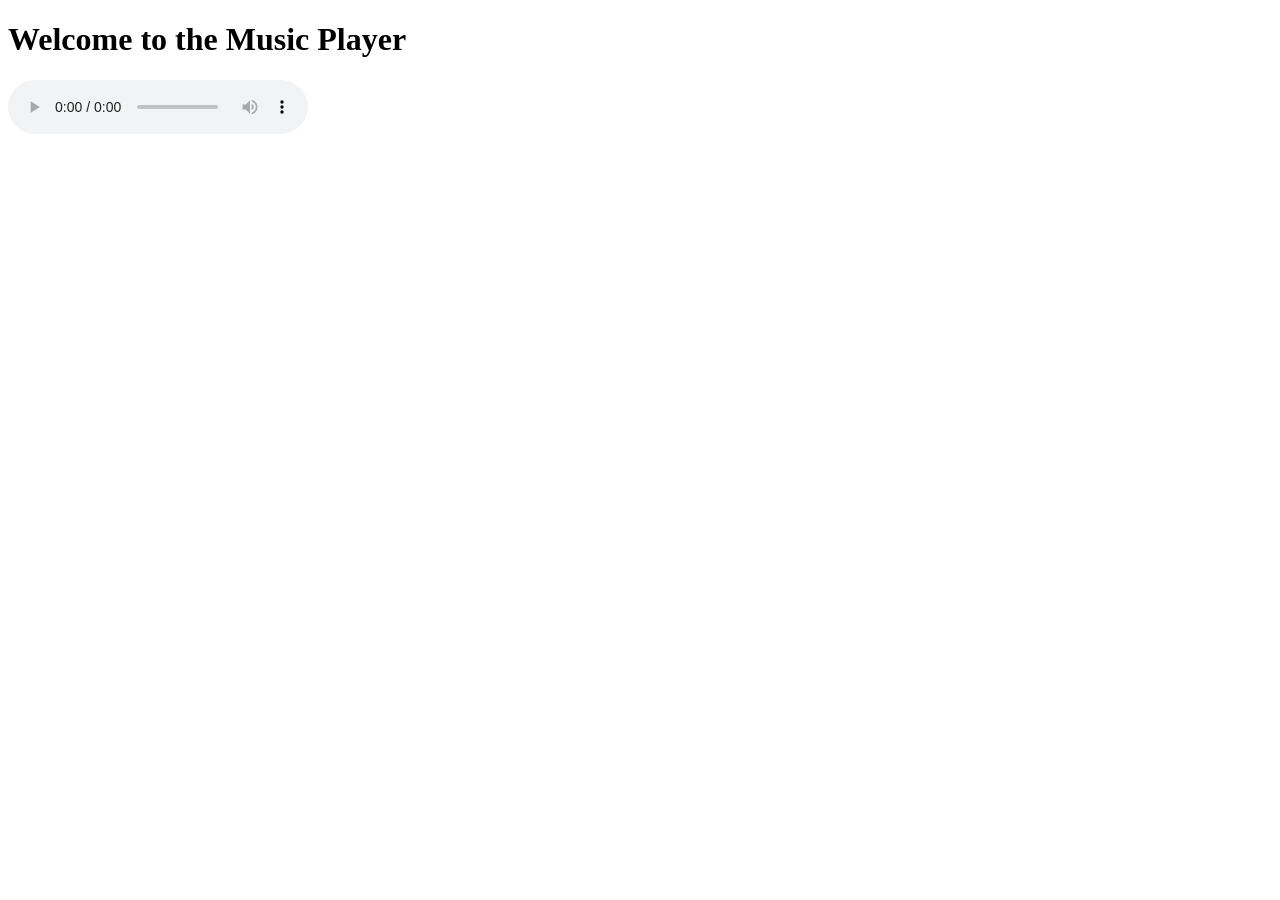
==== index.html @ 5fd175c5 "Create index.html for web browser music player" ====
<!DOCTYPE html>
<html lang="en">
<head>
    <meta charset="UTF-8">
    <meta name="viewport" content="width=device-width, initial-scale=1.0">
    <title>Music Player</title>
</head>
<body>
    <h1>Welcome to the Music Player</h1>
    <audio controls>
        <source src="music.mp3" type="audio/mpeg">
        Your browser does not support the audio element.
    </audio>
</body>
</html>
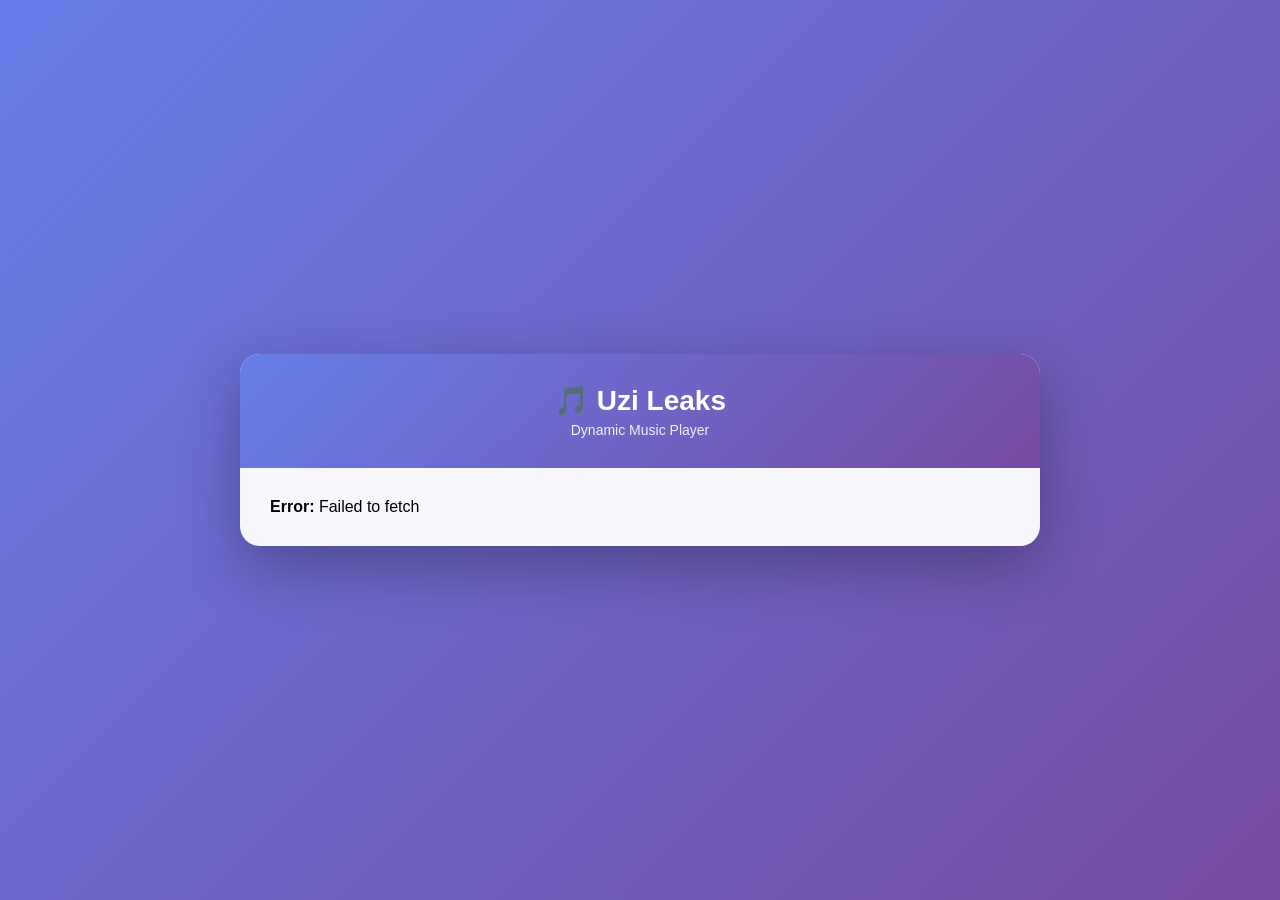
==== commit 53026148: "wow" ====
--- a/index.html
+++ b/index.html
@@ -3,13 +3,356 @@
 <head>
     <meta charset="UTF-8">
     <meta name="viewport" content="width=device-width, initial-scale=1.0">
-    <title>Music Player</title>
+    <title>Uzi Leaks Music Player</title>
+    <style>
+        * {
+            margin: 0;
+            padding: 0;
+            box-sizing: border-box;
+        }
+
+        body {
+            font-family: 'Segoe UI', Tahoma, Geneva, Verdana, sans-serif;
+            background: linear-gradient(135deg, #667eea 0%, #764ba2 100%);
+            min-height: 100vh;
+            display: flex;
+            justify-content: center;
+            align-items: center;
+            padding: 20px;
+        }
+
+        .container {
+            background: rgba(255, 255, 255, 0.95);
+            border-radius: 20px;
+            box-shadow: 0 20px 60px rgba(0, 0, 0, 0.3);
+            width: 100%;
+            max-width: 800px;
+            overflow: hidden;
+        }
+
+        .header {
+            background: linear-gradient(135deg, #667eea 0%, #764ba2 100%);
+            color: white;
+            padding: 30px;
+            text-align: center;
+        }
+
+        .header h1 {
+            font-size: 28px;
+            margin-bottom: 5px;
+        }
+
+        .header p {
+            font-size: 14px;
+            opacity: 0.9;
+        }
+
+        .player {
+            padding: 30px;
+        }
+
+        .audio-player {
+            margin-bottom: 30px;
+        }
+
+        audio {
+            width: 100%;
+            margin-bottom: 15px;
+            outline: none;
+        }
+
+        .now-playing {
+            background: #f5f5f5;
+            padding: 15px;
+            border-radius: 10px;
+            margin-bottom: 20px;
+            text-align: center;
+        }
+
+        .now-playing h3 {
+            font-size: 14px;
+            color: #666;
+            margin-bottom: 8px;
+        }
+
+        .now-playing p {
+            font-size: 18px;
+            color: #333;
+            font-weight: 600;
+            word-break: break-word;
+        }
+
+        .playlist {
+            max-height: 400px;
+            overflow-y: auto;
+            border: 1px solid #e0e0e0;
+            border-radius: 10px;
+        }
+
+        .playlist-item {
+            padding: 12px 15px;
+            border-bottom: 1px solid #f0f0f0;
+            cursor: pointer;
+            transition: all 0.3s ease;
+            display: flex;
+            align-items: center;
+            gap: 12px;
+        }
+
+        .playlist-item:hover {
+            background: #f9f9f9;
+        }
+
+        .playlist-item.active {
+            background: linear-gradient(135deg, #667eea 0%, #764ba2 100%);
+            color: white;
+        }
+
+        .playlist-item .track-number {
+            min-width: 30px;
+            font-weight: 600;
+            font-size: 12px;
+            opacity: 0.7;
+        }
+
+        .playlist-item .track-name {
+            flex: 1;
+            overflow: hidden;
+            text-overflow: ellipsis;
+            white-space: nowrap;
+        }
+
+        .loading {
+            text-align: center;
+            padding: 40px 20px;
+            color: #666;
+        }
+
+        .spinner {
+            border: 3px solid #f3f3f3;
+            border-top: 3px solid #667eea;
+            border-radius: 50%;
+            width: 30px;
+            height: 30px;
+            animation: spin 1s linear infinite;
+            margin: 0 auto 15px;
+        }
+
+        @keyframes spin {
+            0% { transform: rotate(0deg); }
+            100% { transform: rotate(360deg); }
+        }
+
+        .error {
+            background: #fee;
+            color: #c33;
+            padding: 15px;
+            border-radius: 10px;
+            border-left: 4px solid #c33;
+        }
+
+        .controls {
+            display: flex;
+            gap: 10px;
+            margin-bottom: 20px;
+            flex-wrap: wrap;
+        }
+
+        button {
+            padding: 10px 20px;
+            border: none;
+            border-radius: 8px;
+            background: linear-gradient(135deg, #667eea 0%, #764ba2 100%);
+            color: white;
+            cursor: pointer;
+            font-size: 14px;
+            transition: transform 0.2s, box-shadow 0.2s;
+        }
+
+        button:hover {
+            transform: translateY(-2px);
+            box-shadow: 0 5px 15px rgba(102, 126, 234, 0.4);
+        }
+
+        button:active {
+            transform: translateY(0);
+        }
+
+        .track-count {
+            font-size: 12px;
+            color: #999;
+            margin-top: 10px;
+            text-align: center;
+        }
+
+        @media (max-width: 600px) {
+            .header h1 {
+                font-size: 22px;
+            }
+
+            .player {
+                padding: 20px;
+            }
+
+            .playlist {
+                max-height: 300px;
+            }
+        }
+    </style>
 </head>
 <body>
-    <h1>Welcome to the Music Player</h1>
-    <audio controls>
-        <source src="music.mp3" type="audio/mpeg">
-        Your browser does not support the audio element.
-    </audio>
+    <div class="container">
+        <div class="header">
+            <h1>🎵 Uzi Leaks</h1>
+            <p>Dynamic Music Player</p>
+        </div>
+
+        <div class="player">
+            <div id="loading" class="loading">
+                <div class="spinner"></div>
+                <p>Loading music files...</p>
+            </div>
+
+            <div id="playerContent" style="display: none;">
+                <div class="audio-player">
+                    <audio id="audioPlayer" controls preload="metadata"></audio>
+                </div>
+
+                <div class="now-playing">
+                    <h3>Now Playing</h3>
+                    <p id="nowPlayingTitle">Select a track</p>
+                </div>
+
+                <div class="controls">
+                    <button onclick="previousTrack()">⏮️ Previous</button>
+                    <button onclick="nextTrack()">Next ⏭️</button>
+                    <button onclick="shufflePlaylist()">🔀 Shuffle</button>
+                </div>
+
+                <div class="playlist" id="playlistContainer"></div>
+
+                <div class="track-count" id="trackCount"></div>
+            </div>
+
+            <div id="error" style="display: none;"></div>
+        </div>
+    </div>
+
+    <script>
+        const GITHUB_API = 'https://api.github.com/repos/ph4xus/UziLeaks/contents';
+        const audioPlayer = document.getElementById('audioPlayer');
+        const playlistContainer = document.getElementById('playlistContainer');
+        const nowPlayingTitle = document.getElementById('nowPlayingTitle');
+        const loading = document.getElementById('loading');
+        const playerContent = document.getElementById('playerContent');
+        const error = document.getElementById('error');
+        const trackCount = document.getElementById('trackCount');
+
+        let playlist = [];
+        let currentTrackIndex = 0;
+
+        // Fetch all MP3 files from repository
+        async function loadMusicFiles() {
+            try {
+                loading.style.display = 'block';
+                playerContent.style.display = 'none';
+                error.style.display = 'none';
+
+                const response = await fetch(GITHUB_API);
+                if (!response.ok) throw new Error('Failed to fetch repository contents');
+
+                const files = await response.json();
+                
+                // Filter only MP3 files
+                playlist = files
+                    .filter(file => file.name.endsWith('.mp3'))
+                    .sort((a, b) => a.name.localeCompare(b.name));
+
+                if (playlist.length === 0) {
+                    throw new Error('No MP3 files found in repository');
+                }
+
+                // Populate playlist UI
+                renderPlaylist();
+                
+                // Load first track
+                loadTrack(0);
+                
+                loading.style.display = 'none';
+                playerContent.style.display = 'block';
+                trackCount.textContent = `Total tracks: ${playlist.length}`;
+
+            } catch (err) {
+                loading.style.display = 'none';
+                error.style.display = 'block';
+                error.innerHTML = `<strong>Error:</strong> ${err.message}`;
+                console.error('Error loading music files:', err);
+            }
+        }
+
+        function renderPlaylist() {
+            playlistContainer.innerHTML = '';
+            playlist.forEach((track, index) => {
+                const trackElement = document.createElement('div');
+                trackElement.className = `playlist-item ${index === currentTrackIndex ? 'active' : ''}`;
+                trackElement.innerHTML = `
+                    <span class="track-number">${index + 1}</span>
+                    <span class="track-name">${track.name.replace('.mp3', '')}</span>
+                `;
+                trackElement.onclick = () => loadTrack(index);
+                playlistContainer.appendChild(trackElement);
+            });
+        }
+
+        function loadTrack(index) {
+            currentTrackIndex = index;
+            const track = playlist[index];
+            
+            // Use raw GitHub URL for audio
+            audioPlayer.src = `https://github.com/${track.url.split('https://api.github.com/repos/')[1]}/raw`;
+            nowPlayingTitle.textContent = track.name.replace('.mp3', '');
+            
+            // Update active state in playlist
+            document.querySelectorAll('.playlist-item').forEach((item, i) => {
+                item.classList.toggle('active', i === index);
+            });
+
+            audioPlayer.play().catch(err => console.log('Playback error:', err));
+        }
+
+        // Get raw content URL from file object
+        function getRawUrl(file) {
+            // Convert API URL to raw URL
+            if (file.download_url) {
+                return file.download_url;
+            }
+            return `https://raw.githubusercontent.com/ph4xus/UziLeaks/main/${encodeURIComponent(file.name)}`;
+        }
+
+        function nextTrack() {
+            currentTrackIndex = (currentTrackIndex + 1) % playlist.length;
+            loadTrack(currentTrackIndex);
+        }
+
+        function previousTrack() {
+            currentTrackIndex = (currentTrackIndex - 1 + playlist.length) % playlist.length;
+            loadTrack(currentTrackIndex);
+        }
+
+        function shufflePlaylist() {
+            for (let i = playlist.length - 1; i > 0; i--) {
+                const j = Math.floor(Math.random() * (i + 1));
+                [playlist[i], playlist[j]] = [playlist[j], playlist[i]];
+            }
+            renderPlaylist();
+            loadTrack(0);
+        }
+
+        // Auto-play next track when current finishes
+        audioPlayer.addEventListener('ended', nextTrack);
+
+        // Load music files on page load
+        window.addEventListener('DOMContentLoaded', loadMusicFiles);
+    </script>
 </body>
 </html>
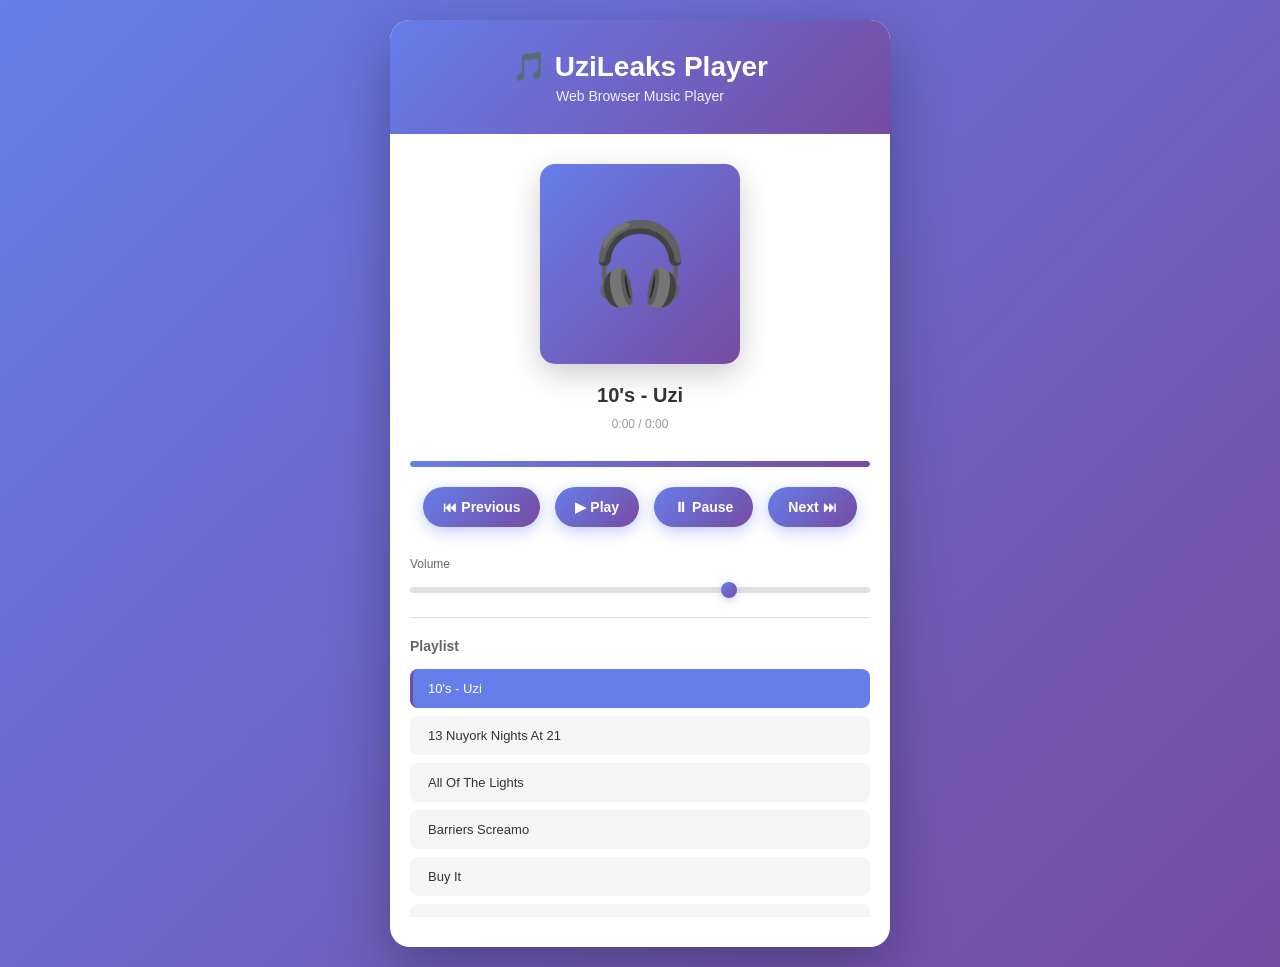
==== commit fe6d4d6f: "fixes to everything" ====
--- a/index.html
+++ b/index.html
@@ -1,9 +1,10 @@
+
 <!DOCTYPE html>
 <html lang="en">
 <head>
     <meta charset="UTF-8">
     <meta name="viewport" content="width=device-width, initial-scale=1.0">
-    <title>Uzi Leaks Music Player</title>
+    <title>UziLeaks Music Player</title>
     <style>
         * {
             margin: 0;
@@ -21,338 +22,412 @@
             padding: 20px;
         }
 
-        .container {
-            background: rgba(255, 255, 255, 0.95);
+        .player-container {
+            background: white;
             border-radius: 20px;
             box-shadow: 0 20px 60px rgba(0, 0, 0, 0.3);
             width: 100%;
-            max-width: 800px;
+            max-width: 500px;
             overflow: hidden;
         }
 
-        .header {
+        .player-header {
             background: linear-gradient(135deg, #667eea 0%, #764ba2 100%);
             color: white;
-            padding: 30px;
+            padding: 30px 20px;
             text-align: center;
         }
 
-        .header h1 {
+        .player-header h1 {
             font-size: 28px;
             margin-bottom: 5px;
         }
 
-        .header p {
+        .player-header p {
             font-size: 14px;
             opacity: 0.9;
         }
 
-        .player {
-            padding: 30px;
-        }
-
-        .audio-player {
+        .player-body {
+            padding: 30px 20px;
+        }
+
+        .now-playing {
             margin-bottom: 30px;
-        }
-
-        audio {
+            text-align: center;
+        }
+
+        .album-art {
+            width: 200px;
+            height: 200px;
+            margin: 0 auto 20px;
+            background: linear-gradient(135deg, #667eea 0%, #764ba2 100%);
+            border-radius: 15px;
+            display: flex;
+            align-items: center;
+            justify-content: center;
+            font-size: 80px;
+            color: white;
+            box-shadow: 0 10px 30px rgba(0, 0, 0, 0.2);
+        }
+
+        .track-title {
+            font-size: 20px;
+            font-weight: 600;
+            color: #333;
+            margin-bottom: 10px;
+            word-break: break-word;
+        }
+
+        .track-time {
+            font-size: 12px;
+            color: #999;
+            margin-bottom: 15px;
+        }
+
+        .progress-container {
+            margin-bottom: 20px;
+        }
+
+        .progress-bar {
             width: 100%;
-            margin-bottom: 15px;
-            outline: none;
-        }
-
-        .now-playing {
-            background: #f5f5f5;
-            padding: 15px;
-            border-radius: 10px;
+            height: 6px;
+            background: #e0e0e0;
+            border-radius: 3px;
+            cursor: pointer;
+            overflow: hidden;
+        }
+
+        .progress-fill {
+            height: 100%;
+            background: linear-gradient(90deg, #667eea 0%, #764ba2 100%);
+            border-radius: 3px;
+            transition: width 0.1s linear;
+        }
+
+        .controls {
+            display: flex;
+            justify-content: center;
+            gap: 15px;
+            margin-bottom: 30px;
+            flex-wrap: wrap;
+        }
+
+        button {
+            background: linear-gradient(135deg, #667eea 0%, #764ba2 100%);
+            color: white;
+            border: none;
+            padding: 12px 20px;
+            border-radius: 50px;
+            cursor: pointer;
+            font-size: 14px;
+            font-weight: 600;
+            transition: transform 0.2s, box-shadow 0.2s;
+            box-shadow: 0 4px 15px rgba(102, 126, 234, 0.4);
+        }
+
+        button:hover {
+            transform: translateY(-2px);
+            box-shadow: 0 6px 20px rgba(102, 126, 234, 0.6);
+        }
+
+        button:active {
+            transform: translateY(0);
+        }
+
+        .volume-container {
             margin-bottom: 20px;
-            text-align: center;
-        }
-
-        .now-playing h3 {
-            font-size: 14px;
+        }
+
+        .volume-label {
+            font-size: 12px;
             color: #666;
             margin-bottom: 8px;
-        }
-
-        .now-playing p {
-            font-size: 18px;
-            color: #333;
+            display: block;
+        }
+
+        input[type="range"] {
+            width: 100%;
+            height: 6px;
+            border-radius: 3px;
+            background: #e0e0e0;
+            outline: none;
+            -webkit-appearance: none;
+            appearance: none;
+        }
+
+        input[type="range"]::-webkit-slider-thumb {
+            -webkit-appearance: none;
+            appearance: none;
+            width: 16px;
+            height: 16px;
+            border-radius: 50%;
+            background: linear-gradient(135deg, #667eea 0%, #764ba2 100%);
+            cursor: pointer;
+            box-shadow: 0 2px 8px rgba(102, 126, 234, 0.4);
+        }
+
+        input[type="range"]::-moz-range-thumb {
+            width: 16px;
+            height: 16px;
+            border-radius: 50%;
+            background: linear-gradient(135deg, #667eea 0%, #764ba2 100%);
+            cursor: pointer;
+            border: none;
+            box-shadow: 0 2px 8px rgba(102, 126, 234, 0.4);
+        }
+
+        .playlist-container {
+            max-height: 300px;
+            overflow-y: auto;
+            border-top: 1px solid #e0e0e0;
+            padding-top: 20px;
+        }
+
+        .playlist-title {
+            font-size: 14px;
             font-weight: 600;
-            word-break: break-word;
-        }
-
-        .playlist {
-            max-height: 400px;
-            overflow-y: auto;
-            border: 1px solid #e0e0e0;
-            border-radius: 10px;
+            color: #666;
+            margin-bottom: 15px;
         }
 
         .playlist-item {
             padding: 12px 15px;
-            border-bottom: 1px solid #f0f0f0;
+            margin-bottom: 8px;
+            background: #f5f5f5;
+            border-radius: 8px;
             cursor: pointer;
-            transition: all 0.3s ease;
-            display: flex;
-            align-items: center;
-            gap: 12px;
+            font-size: 13px;
+            color: #333;
+            transition: all 0.2s;
+            border-left: 3px solid transparent;
+            word-break: break-word;
         }
 
         .playlist-item:hover {
-            background: #f9f9f9;
+            background: #efefef;
+            border-left-color: #667eea;
         }
 
         .playlist-item.active {
-            background: linear-gradient(135deg, #667eea 0%, #764ba2 100%);
+            background: #667eea;
             color: white;
-        }
-
-        .playlist-item .track-number {
-            min-width: 30px;
-            font-weight: 600;
-            font-size: 12px;
-            opacity: 0.7;
-        }
-
-        .playlist-item .track-name {
-            flex: 1;
-            overflow: hidden;
-            text-overflow: ellipsis;
-            white-space: nowrap;
+            border-left-color: #764ba2;
+        }
+
+        audio {
+            display: none;
         }
 
         .loading {
             text-align: center;
-            padding: 40px 20px;
-            color: #666;
-        }
-
-        .spinner {
-            border: 3px solid #f3f3f3;
-            border-top: 3px solid #667eea;
-            border-radius: 50%;
-            width: 30px;
-            height: 30px;
-            animation: spin 1s linear infinite;
-            margin: 0 auto 15px;
-        }
-
-        @keyframes spin {
-            0% { transform: rotate(0deg); }
-            100% { transform: rotate(360deg); }
+            color: #999;
+            padding: 20px;
         }
 
         .error {
             background: #fee;
             color: #c33;
             padding: 15px;
-            border-radius: 10px;
-            border-left: 4px solid #c33;
-        }
-
-        .controls {
-            display: flex;
-            gap: 10px;
+            border-radius: 8px;
             margin-bottom: 20px;
-            flex-wrap: wrap;
-        }
-
-        button {
-            padding: 10px 20px;
-            border: none;
-            border-radius: 8px;
-            background: linear-gradient(135deg, #667eea 0%, #764ba2 100%);
-            color: white;
-            cursor: pointer;
-            font-size: 14px;
-            transition: transform 0.2s, box-shadow 0.2s;
-        }
-
-        button:hover {
-            transform: translateY(-2px);
-            box-shadow: 0 5px 15px rgba(102, 126, 234, 0.4);
-        }
-
-        button:active {
-            transform: translateY(0);
-        }
-
-        .track-count {
-            font-size: 12px;
-            color: #999;
-            margin-top: 10px;
-            text-align: center;
-        }
-
-        @media (max-width: 600px) {
-            .header h1 {
-                font-size: 22px;
+            font-size: 13px;
+            border-left: 3px solid #c33;
+        }
+
+        @media (max-width: 480px) {
+            .player-header h1 {
+                font-size: 24px;
             }
-
-            .player {
-                padding: 20px;
+            
+            .album-art {
+                width: 150px;
+                height: 150px;
+                font-size: 60px;
             }
-
-            .playlist {
-                max-height: 300px;
+            
+            button {
+                padding: 10px 16px;
+                font-size: 12px;
             }
         }
     </style>
 </head>
 <body>
-    <div class="container">
-        <div class="header">
-            <h1>🎵 Uzi Leaks</h1>
-            <p>Dynamic Music Player</p>
+    <div class="player-container">
+        <div class="player-header">
+            <h1>🎵 UziLeaks Player</h1>
+            <p>Web Browser Music Player</p>
         </div>
 
-        <div class="player">
-            <div id="loading" class="loading">
-                <div class="spinner"></div>
-                <p>Loading music files...</p>
+        <div class="player-body">
+            <div id="error" class="error" style="display: none;"></div>
+
+            <div class="now-playing">
+                <div class="album-art">🎧</div>
+                <div class="track-title" id="trackTitle">Select a track</div>
+                <div class="track-time">
+                    <span id="currentTime">0:00</span> / <span id="duration">0:00</span>
+                </div>
             </div>
 
-            <div id="playerContent" style="display: none;">
-                <div class="audio-player">
-                    <audio id="audioPlayer" controls preload="metadata"></audio>
+            <div class="progress-container">
+                <div class="progress-bar" id="progressBar">
+                    <div class="progress-fill" id="progressFill"></div>
                 </div>
-
-                <div class="now-playing">
-                    <h3>Now Playing</h3>
-                    <p id="nowPlayingTitle">Select a track</p>
-                </div>
-
-                <div class="controls">
-                    <button onclick="previousTrack()">⏮️ Previous</button>
-                    <button onclick="nextTrack()">Next ⏭️</button>
-                    <button onclick="shufflePlaylist()">🔀 Shuffle</button>
-                </div>
-
-                <div class="playlist" id="playlistContainer"></div>
-
-                <div class="track-count" id="trackCount"></div>
             </div>
 
-            <div id="error" style="display: none;"></div>
+            <div class="controls">
+                <button id="prevBtn">⏮ Previous</button>
+                <button id="playBtn">▶ Play</button>
+                <button id="pauseBtn">⏸ Pause</button>
+                <button id="nextBtn">Next ⏭</button>
+            </div>
+
+            <div class="volume-container">
+                <label class="volume-label">Volume</label>
+                <input type="range" id="volumeControl" min="0" max="100" value="70">
+            </div>
+
+            <div class="playlist-container">
+                <div class="playlist-title">Playlist</div>
+                <div id="playlist"></div>
+            </div>
         </div>
     </div>
 
+    <audio id="audioPlayer"></audio>
+
     <script>
-        const GITHUB_API = 'https://api.github.com/repos/ph4xus/UziLeaks/contents';
+        // Sample playlist - you can modify these URLs
+        const playlistData = [
+            { title: "10's - Uzi", url: "https://raw.githubusercontent.com/ph4xus/UziLeaks/main/10%E2%80%99s%20-%20Uzi.mp3" },
+            { title: "13 Nuyork Nights At 21", url: "https://raw.githubusercontent.com/ph4xus/UziLeaks/main/13_Nuyork_Nights_At_21_Produced_By_FKI_KLICKAUD.mp3" },
+            { title: "All Of The Lights", url: "https://raw.githubusercontent.com/ph4xus/UziLeaks/main/All_Of_The_Lights_KLICKAUD.mp3" },
+            { title: "Barriers Screamo", url: "https://raw.githubusercontent.com/ph4xus/UziLeaks/main/Barriers_Screamo_prod_Dolan_Beats_KLICKAUD.mp3" },
+            { title: "Buy It", url: "https://raw.githubusercontent.com/ph4xus/UziLeaks/main/Buy_It_Produced_By_Zaytoven_KLICKAUD.mp3" },
+            { title: "Confessions", url: "https://raw.githubusercontent.com/ph4xus/UziLeaks/main/Confessions%20-%20lil%20uzi_[cut_182sec].mp3" },
+            { title: "Don't Save Her", url: "https://raw.githubusercontent.com/ph4xus/UziLeaks/main/Don%E2%80%99t%20Save%20Her%20-%20Uzi_[cut_219sec].mp3" },
+            { title: "Dover Street", url: "https://raw.githubusercontent.com/ph4xus/UziLeaks/main/Dover%20Street%20-%20Lil%20Uzi.mp3" },
+            { title: "Fallen Angel", url: "https://raw.githubusercontent.com/ph4xus/UziLeaks/main/Fallen%20Angel%20-%20Lil%20Uzi%20Vert.mp3" },
+            { title: "Flexin", url: "https://raw.githubusercontent.com/ph4xus/UziLeaks/main/Flexin_Lil_Uzi_KLICKAUD.mp3" }
+        ];
+
+        let currentTrackIndex = 0;
         const audioPlayer = document.getElementById('audioPlayer');
-        const playlistContainer = document.getElementById('playlistContainer');
-        const nowPlayingTitle = document.getElementById('nowPlayingTitle');
-        const loading = document.getElementById('loading');
-        const playerContent = document.getElementById('playerContent');
-        const error = document.getElementById('error');
-        const trackCount = document.getElementById('trackCount');
-
-        let playlist = [];
-        let currentTrackIndex = 0;
-
-        // Fetch all MP3 files from repository
-        async function loadMusicFiles() {
-            try {
-                loading.style.display = 'block';
-                playerContent.style.display = 'none';
-                error.style.display = 'none';
-
-                const response = await fetch(GITHUB_API);
-                if (!response.ok) throw new Error('Failed to fetch repository contents');
-
-                const files = await response.json();
-                
-                // Filter only MP3 files
-                playlist = files
-                    .filter(file => file.name.endsWith('.mp3'))
-                    .sort((a, b) => a.name.localeCompare(b.name));
-
-                if (playlist.length === 0) {
-                    throw new Error('No MP3 files found in repository');
-                }
-
-                // Populate playlist UI
-                renderPlaylist();
-                
-                // Load first track
-                loadTrack(0);
-                
-                loading.style.display = 'none';
-                playerContent.style.display = 'block';
-                trackCount.textContent = `Total tracks: ${playlist.length}`;
-
-            } catch (err) {
-                loading.style.display = 'none';
-                error.style.display = 'block';
-                error.innerHTML = `<strong>Error:</strong> ${err.message}`;
-                console.error('Error loading music files:', err);
-            }
-        }
-
-        function renderPlaylist() {
-            playlistContainer.innerHTML = '';
-            playlist.forEach((track, index) => {
-                const trackElement = document.createElement('div');
-                trackElement.className = `playlist-item ${index === currentTrackIndex ? 'active' : ''}`;
-                trackElement.innerHTML = `
-                    <span class="track-number">${index + 1}</span>
-                    <span class="track-name">${track.name.replace('.mp3', '')}</span>
-                `;
-                trackElement.onclick = () => loadTrack(index);
-                playlistContainer.appendChild(trackElement);
-            });
+        const playBtn = document.getElementById('playBtn');
+        const pauseBtn = document.getElementById('pauseBtn');
+        const nextBtn = document.getElementById('nextBtn');
+        const prevBtn = document.getElementById('prevBtn');
+        const volumeControl = document.getElementById('volumeControl');
+        const trackTitle = document.getElementById('trackTitle');
+        const progressBar = document.getElementById('progressBar');
+        const progressFill = document.getElementById('progressFill');
+        const currentTimeEl = document.getElementById('currentTime');
+        const durationEl = document.getElementById('duration');
+        const playlistEl = document.getElementById('playlist');
+        const errorEl = document.getElementById('error');
+
+        function showError(message) {
+            errorEl.textContent = message;
+            errorEl.style.display = 'block';
+            setTimeout(() => {
+                errorEl.style.display = 'none';
+            }, 5000);
+        }
+
+        function formatTime(seconds) {
+            if (isNaN(seconds)) return '0:00';
+            const mins = Math.floor(seconds / 60);
+            const secs = Math.floor(seconds % 60);
+            return `${mins}:${secs.toString().padStart(2, '0')}`;
         }
 
         function loadTrack(index) {
+            if (index < 0 || index >= playlistData.length) return;
             currentTrackIndex = index;
-            const track = playlist[index];
+            const track = playlistData[index];
             
-            // Use raw GitHub URL for audio
-            audioPlayer.src = `https://github.com/${track.url.split('https://api.github.com/repos/')[1]}/raw`;
-            nowPlayingTitle.textContent = track.name.replace('.mp3', '');
+            trackTitle.textContent = track.title;
+            audioPlayer.src = track.url;
             
-            // Update active state in playlist
+            // Update active item in playlist
             document.querySelectorAll('.playlist-item').forEach((item, i) => {
                 item.classList.toggle('active', i === index);
             });
-
-            audioPlayer.play().catch(err => console.log('Playback error:', err));
-        }
-
-        // Get raw content URL from file object
-        function getRawUrl(file) {
-            // Convert API URL to raw URL
-            if (file.download_url) {
-                return file.download_url;
+        }
+
+        function play() {
+            audioPlayer.play().catch(err => {
+                showError(`Playback error: ${err.message}`);
+            });
+            playBtn.style.opacity = '0.6';
+            pauseBtn.style.opacity = '1';
+        }
+
+        function pause() {
+            audioPlayer.pause();
+            playBtn.style.opacity = '1';
+            pauseBtn.style.opacity = '0.6';
+        }
+
+        function nextTrack() {
+            loadTrack(currentTrackIndex + 1);
+            play();
+        }
+
+        function prevTrack() {
+            loadTrack(currentTrackIndex - 1);
+            play();
+        }
+
+        // Event listeners
+        playBtn.addEventListener('click', play);
+        pauseBtn.addEventListener('click', pause);
+        nextBtn.addEventListener('click', nextTrack);
+        prevBtn.addEventListener('click', prevTrack);
+
+        volumeControl.addEventListener('input', (e) => {
+            audioPlayer.volume = e.target.value / 100;
+        });
+
+        audioPlayer.addEventListener('timeupdate', () => {
+            const percentage = (audioPlayer.currentTime / audioPlayer.duration) * 100;
+            progressFill.style.width = percentage + '%';
+            currentTimeEl.textContent = formatTime(audioPlayer.currentTime);
+        });
+
+        audioPlayer.addEventListener('loadedmetadata', () => {
+            durationEl.textContent = formatTime(audioPlayer.duration);
+        });
+
+        audioPlayer.addEventListener('ended', () => {
+            if (currentTrackIndex < playlistData.length - 1) {
+                nextTrack();
             }
-            return `https://raw.githubusercontent.com/ph4xus/UziLeaks/main/${encodeURIComponent(file.name)}`;
-        }
-
-        function nextTrack() {
-            currentTrackIndex = (currentTrackIndex + 1) % playlist.length;
-            loadTrack(currentTrackIndex);
-        }
-
-        function previousTrack() {
-            currentTrackIndex = (currentTrackIndex - 1 + playlist.length) % playlist.length;
-            loadTrack(currentTrackIndex);
-        }
-
-        function shufflePlaylist() {
-            for (let i = playlist.length - 1; i > 0; i--) {
-                const j = Math.floor(Math.random() * (i + 1));
-                [playlist[i], playlist[j]] = [playlist[j], playlist[i]];
-            }
-            renderPlaylist();
-            loadTrack(0);
-        }
-
-        // Auto-play next track when current finishes
-        audioPlayer.addEventListener('ended', nextTrack);
-
-        // Load music files on page load
-        window.addEventListener('DOMContentLoaded', loadMusicFiles);
+        });
+
+        progressBar.addEventListener('click', (e) => {
+            const rect = progressBar.getBoundingClientRect();
+            const percent = (e.clientX - rect.left) / rect.width;
+            audioPlayer.currentTime = percent * audioPlayer.duration;
+        });
+
+        // Initialize playlist
+        playlistData.forEach((track, index) => {
+            const item = document.createElement('div');
+            item.className = 'playlist-item';
+            item.textContent = track.title;
+            item.addEventListener('click', () => {
+                loadTrack(index);
+                play();
+            });
+            playlistEl.appendChild(item);
+        });
+
+        // Load first track
+        loadTrack(0);
+        audioPlayer.volume = 0.7;
     </script>
 </body>
 </html>
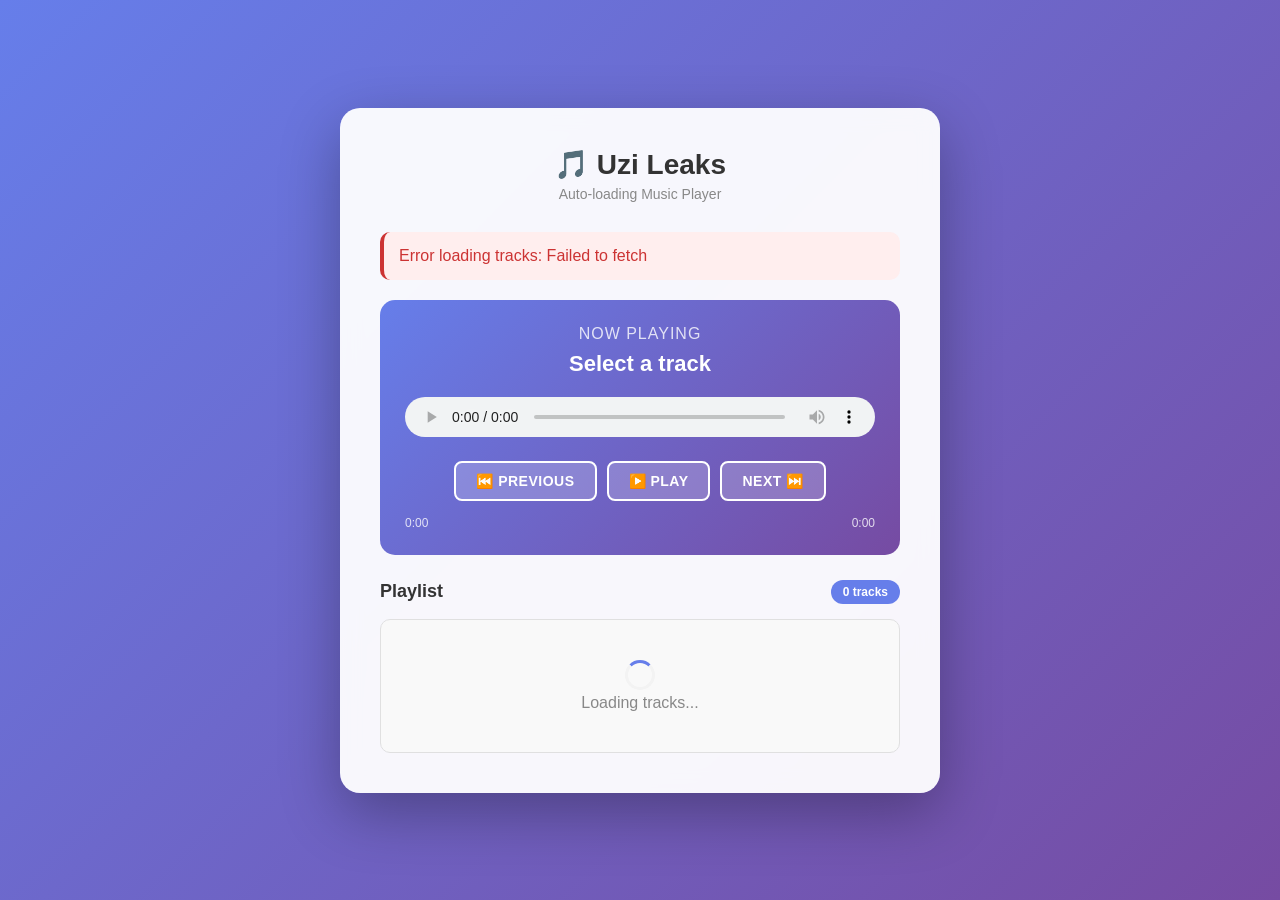
==== commit 9a4a9b24: "fix" ====
--- a/index.html
+++ b/index.html
@@ -1,10 +1,9 @@
-
 <!DOCTYPE html>
 <html lang="en">
 <head>
     <meta charset="UTF-8">
     <meta name="viewport" content="width=device-width, initial-scale=1.0">
-    <title>UziLeaks Music Player</title>
+    <title>Uzi Leaks Music Player</title>
     <style>
         * {
             margin: 0;
@@ -22,320 +21,314 @@
             padding: 20px;
         }
 
-        .player-container {
-            background: white;
+        .container {
+            background: rgba(255, 255, 255, 0.95);
             border-radius: 20px;
             box-shadow: 0 20px 60px rgba(0, 0, 0, 0.3);
             width: 100%;
-            max-width: 500px;
-            overflow: hidden;
-        }
-
-        .player-header {
-            background: linear-gradient(135deg, #667eea 0%, #764ba2 100%);
-            color: white;
-            padding: 30px 20px;
+            max-width: 600px;
+            padding: 40px;
+            backdrop-filter: blur(10px);
+        }
+
+        .header {
             text-align: center;
-        }
-
-        .player-header h1 {
+            margin-bottom: 30px;
+        }
+
+        .header h1 {
+            color: #333;
+            margin-bottom: 5px;
             font-size: 28px;
-            margin-bottom: 5px;
-        }
-
-        .player-header p {
+        }
+
+        .header p {
+            color: #888;
             font-size: 14px;
-            opacity: 0.9;
-        }
-
-        .player-body {
-            padding: 30px 20px;
-        }
-
-        .now-playing {
-            margin-bottom: 30px;
-            text-align: center;
-        }
-
-        .album-art {
-            width: 200px;
-            height: 200px;
-            margin: 0 auto 20px;
+        }
+
+        .player-section {
             background: linear-gradient(135deg, #667eea 0%, #764ba2 100%);
             border-radius: 15px;
-            display: flex;
-            align-items: center;
-            justify-content: center;
-            font-size: 80px;
+            padding: 25px;
+            margin-bottom: 25px;
             color: white;
-            box-shadow: 0 10px 30px rgba(0, 0, 0, 0.2);
-        }
-
-        .track-title {
-            font-size: 20px;
-            font-weight: 600;
-            color: #333;
-            margin-bottom: 10px;
+        }
+
+        .now-playing {
+            margin-bottom: 20px;
+            text-align: center;
+        }
+
+        .now-playing-title {
+            font-size: 16px;
+            opacity: 0.8;
+            margin-bottom: 8px;
+            text-transform: uppercase;
+            letter-spacing: 1px;
+        }
+
+        .now-playing-name {
+            font-size: 22px;
+            font-weight: bold;
             word-break: break-word;
-        }
-
-        .track-time {
-            font-size: 12px;
-            color: #999;
-            margin-bottom: 15px;
-        }
-
-        .progress-container {
+            max-height: 60px;
+            overflow: hidden;
+            text-overflow: ellipsis;
+        }
+
+        audio {
+            width: 100%;
             margin-bottom: 20px;
-        }
-
-        .progress-bar {
-            width: 100%;
-            height: 6px;
-            background: #e0e0e0;
-            border-radius: 3px;
-            cursor: pointer;
-            overflow: hidden;
-        }
-
-        .progress-fill {
-            height: 100%;
-            background: linear-gradient(90deg, #667eea 0%, #764ba2 100%);
-            border-radius: 3px;
-            transition: width 0.1s linear;
+            height: 40px;
+            border-radius: 8px;
         }
 
         .controls {
             display: flex;
+            gap: 10px;
             justify-content: center;
-            gap: 15px;
-            margin-bottom: 30px;
+            margin-bottom: 15px;
             flex-wrap: wrap;
         }
 
         button {
-            background: linear-gradient(135deg, #667eea 0%, #764ba2 100%);
+            background: rgba(255, 255, 255, 0.2);
+            border: 2px solid white;
             color: white;
-            border: none;
-            padding: 12px 20px;
-            border-radius: 50px;
+            padding: 10px 20px;
+            border-radius: 8px;
             cursor: pointer;
             font-size: 14px;
             font-weight: 600;
-            transition: transform 0.2s, box-shadow 0.2s;
-            box-shadow: 0 4px 15px rgba(102, 126, 234, 0.4);
+            transition: all 0.3s ease;
+            text-transform: uppercase;
+            letter-spacing: 0.5px;
         }
 
         button:hover {
+            background: rgba(255, 255, 255, 0.3);
             transform: translateY(-2px);
-            box-shadow: 0 6px 20px rgba(102, 126, 234, 0.6);
         }
 
         button:active {
             transform: translateY(0);
         }
 
-        .volume-container {
-            margin-bottom: 20px;
-        }
-
-        .volume-label {
+        button:disabled {
+            opacity: 0.5;
+            cursor: not-allowed;
+        }
+
+        .progress-info {
+            display: flex;
+            justify-content: space-between;
             font-size: 12px;
-            color: #666;
-            margin-bottom: 8px;
-            display: block;
-        }
-
-        input[type="range"] {
-            width: 100%;
-            height: 6px;
-            border-radius: 3px;
-            background: #e0e0e0;
-            outline: none;
-            -webkit-appearance: none;
-            appearance: none;
-        }
-
-        input[type="range"]::-webkit-slider-thumb {
-            -webkit-appearance: none;
-            appearance: none;
-            width: 16px;
-            height: 16px;
-            border-radius: 50%;
-            background: linear-gradient(135deg, #667eea 0%, #764ba2 100%);
-            cursor: pointer;
-            box-shadow: 0 2px 8px rgba(102, 126, 234, 0.4);
-        }
-
-        input[type="range"]::-moz-range-thumb {
-            width: 16px;
-            height: 16px;
-            border-radius: 50%;
-            background: linear-gradient(135deg, #667eea 0%, #764ba2 100%);
-            cursor: pointer;
-            border: none;
-            box-shadow: 0 2px 8px rgba(102, 126, 234, 0.4);
-        }
-
-        .playlist-container {
-            max-height: 300px;
-            overflow-y: auto;
-            border-top: 1px solid #e0e0e0;
-            padding-top: 20px;
-        }
-
-        .playlist-title {
-            font-size: 14px;
-            font-weight: 600;
-            color: #666;
+            opacity: 0.8;
+            margin-top: 10px;
+        }
+
+        .playlist-section {
+            margin-top: 25px;
+        }
+
+        .playlist-header {
+            display: flex;
+            justify-content: space-between;
+            align-items: center;
             margin-bottom: 15px;
         }
 
-        .playlist-item {
-            padding: 12px 15px;
-            margin-bottom: 8px;
-            background: #f5f5f5;
-            border-radius: 8px;
-            cursor: pointer;
-            font-size: 13px;
+        .playlist-header h2 {
             color: #333;
-            transition: all 0.2s;
-            border-left: 3px solid transparent;
-            word-break: break-word;
-        }
-
-        .playlist-item:hover {
-            background: #efefef;
-            border-left-color: #667eea;
-        }
-
-        .playlist-item.active {
+            font-size: 18px;
+        }
+
+        .track-count {
             background: #667eea;
             color: white;
-            border-left-color: #764ba2;
-        }
-
-        audio {
-            display: none;
+            padding: 5px 12px;
+            border-radius: 20px;
+            font-size: 12px;
+            font-weight: 600;
+        }
+
+        .playlist {
+            max-height: 400px;
+            overflow-y: auto;
+            border: 1px solid #e0e0e0;
+            border-radius: 10px;
+            background: #f9f9f9;
+        }
+
+        .track-item {
+            padding: 12px 15px;
+            border-bottom: 1px solid #e0e0e0;
+            cursor: pointer;
+            transition: all 0.2s ease;
+            display: flex;
+            align-items: center;
+            gap: 12px;
+            color: #333;
+        }
+
+        .track-item:last-child {
+            border-bottom: none;
+        }
+
+        .track-item:hover {
+            background: #f0f0f0;
+            padding-left: 20px;
+        }
+
+        .track-item.active {
+            background: #667eea;
+            color: white;
+            font-weight: 600;
+        }
+
+        .track-number {
+            min-width: 30px;
+            text-align: center;
+            font-size: 12px;
+            opacity: 0.6;
+        }
+
+        .track-name {
+            flex: 1;
+            word-break: break-word;
+            font-size: 14px;
+            overflow: hidden;
+            text-overflow: ellipsis;
+            white-space: nowrap;
         }
 
         .loading {
             text-align: center;
-            color: #999;
-            padding: 20px;
+            padding: 40px;
+            color: #888;
+        }
+
+        .spinner {
+            display: inline-block;
+            width: 30px;
+            height: 30px;
+            border: 3px solid #f3f3f3;
+            border-top: 3px solid #667eea;
+            border-radius: 50%;
+            animation: spin 1s linear infinite;
+        }
+
+        @keyframes spin {
+            0% { transform: rotate(0deg); }
+            100% { transform: rotate(360deg); }
         }
 
         .error {
             background: #fee;
             color: #c33;
             padding: 15px;
-            border-radius: 8px;
+            border-radius: 10px;
             margin-bottom: 20px;
-            font-size: 13px;
-            border-left: 3px solid #c33;
+            border-left: 4px solid #c33;
+        }
+
+        .playlist::-webkit-scrollbar {
+            width: 6px;
+        }
+
+        .playlist::-webkit-scrollbar-track {
+            background: #f1f1f1;
+            border-radius: 10px;
+        }
+
+        .playlist::-webkit-scrollbar-thumb {
+            background: #667eea;
+            border-radius: 10px;
+        }
+
+        .playlist::-webkit-scrollbar-thumb:hover {
+            background: #764ba2;
         }
 
         @media (max-width: 480px) {
-            .player-header h1 {
-                font-size: 24px;
-            }
-            
-            .album-art {
-                width: 150px;
-                height: 150px;
-                font-size: 60px;
-            }
-            
+            .container {
+                padding: 20px;
+            }
+
+            .header h1 {
+                font-size: 22px;
+            }
+
+            .now-playing-name {
+                font-size: 18px;
+            }
+
+            .controls {
+                gap: 8px;
+            }
+
             button {
-                padding: 10px 16px;
+                padding: 8px 15px;
                 font-size: 12px;
             }
         }
     </style>
 </head>
 <body>
-    <div class="player-container">
-        <div class="player-header">
-            <h1>🎵 UziLeaks Player</h1>
-            <p>Web Browser Music Player</p>
+    <div class="container">
+        <div class="header">
+            <h1>🎵 Uzi Leaks</h1>
+            <p>Auto-loading Music Player</p>
         </div>
 
-        <div class="player-body">
-            <div id="error" class="error" style="display: none;"></div>
-
+        <div id="error-container"></div>
+
+        <div class="player-section">
             <div class="now-playing">
-                <div class="album-art">🎧</div>
-                <div class="track-title" id="trackTitle">Select a track</div>
-                <div class="track-time">
-                    <span id="currentTime">0:00</span> / <span id="duration">0:00</span>
-                </div>
+                <div class="now-playing-title">Now Playing</div>
+                <div class="now-playing-name" id="current-track">Select a track</div>
             </div>
 
-            <div class="progress-container">
-                <div class="progress-bar" id="progressBar">
-                    <div class="progress-fill" id="progressFill"></div>
-                </div>
+            <audio id="audio-player" controls>
+                Your browser does not support the audio element.
+            </audio>
+
+            <div class="controls">
+                <button id="prev-btn" onclick="previousTrack()">⏮️ Previous</button>
+                <button id="play-btn" onclick="togglePlay()">▶️ Play</button>
+                <button id="next-btn" onclick="nextTrack()">Next ⏭️</button>
             </div>
 
-            <div class="controls">
-                <button id="prevBtn">⏮ Previous</button>
-                <button id="playBtn">▶ Play</button>
-                <button id="pauseBtn">⏸ Pause</button>
-                <button id="nextBtn">Next ⏭</button>
-            </div>
-
-            <div class="volume-container">
-                <label class="volume-label">Volume</label>
-                <input type="range" id="volumeControl" min="0" max="100" value="70">
-            </div>
-
-            <div class="playlist-container">
-                <div class="playlist-title">Playlist</div>
-                <div id="playlist"></div>
+            <div class="progress-info">
+                <span id="current-time">0:00</span>
+                <span id="duration">0:00</span>
             </div>
         </div>
+
+        <div class="playlist-section">
+            <div class="playlist-header">
+                <h2>Playlist</h2>
+                <div class="track-count" id="track-count">0 tracks</div>
+            </div>
+            <div class="playlist" id="playlist"></div>
+        </div>
     </div>
 
-    <audio id="audioPlayer"></audio>
-
     <script>
-        // Sample playlist - you can modify these URLs
-        const playlistData = [
-            { title: "10's - Uzi", url: "https://raw.githubusercontent.com/ph4xus/UziLeaks/main/10%E2%80%99s%20-%20Uzi.mp3" },
-            { title: "13 Nuyork Nights At 21", url: "https://raw.githubusercontent.com/ph4xus/UziLeaks/main/13_Nuyork_Nights_At_21_Produced_By_FKI_KLICKAUD.mp3" },
-            { title: "All Of The Lights", url: "https://raw.githubusercontent.com/ph4xus/UziLeaks/main/All_Of_The_Lights_KLICKAUD.mp3" },
-            { title: "Barriers Screamo", url: "https://raw.githubusercontent.com/ph4xus/UziLeaks/main/Barriers_Screamo_prod_Dolan_Beats_KLICKAUD.mp3" },
-            { title: "Buy It", url: "https://raw.githubusercontent.com/ph4xus/UziLeaks/main/Buy_It_Produced_By_Zaytoven_KLICKAUD.mp3" },
-            { title: "Confessions", url: "https://raw.githubusercontent.com/ph4xus/UziLeaks/main/Confessions%20-%20lil%20uzi_[cut_182sec].mp3" },
-            { title: "Don't Save Her", url: "https://raw.githubusercontent.com/ph4xus/UziLeaks/main/Don%E2%80%99t%20Save%20Her%20-%20Uzi_[cut_219sec].mp3" },
-            { title: "Dover Street", url: "https://raw.githubusercontent.com/ph4xus/UziLeaks/main/Dover%20Street%20-%20Lil%20Uzi.mp3" },
-            { title: "Fallen Angel", url: "https://raw.githubusercontent.com/ph4xus/UziLeaks/main/Fallen%20Angel%20-%20Lil%20Uzi%20Vert.mp3" },
-            { title: "Flexin", url: "https://raw.githubusercontent.com/ph4xus/UziLeaks/main/Flexin_Lil_Uzi_KLICKAUD.mp3" }
-        ];
-
+        const REPO_OWNER = 'ph4xus';
+        const REPO_NAME = 'UziLeaks';
+        const GITHUB_API = `https://api.github.com/repos/${REPO_OWNER}/${REPO_NAME}/contents`;
+
+        let tracks = [];
         let currentTrackIndex = 0;
-        const audioPlayer = document.getElementById('audioPlayer');
-        const playBtn = document.getElementById('playBtn');
-        const pauseBtn = document.getElementById('pauseBtn');
-        const nextBtn = document.getElementById('nextBtn');
-        const prevBtn = document.getElementById('prevBtn');
-        const volumeControl = document.getElementById('volumeControl');
-        const trackTitle = document.getElementById('trackTitle');
-        const progressBar = document.getElementById('progressBar');
-        const progressFill = document.getElementById('progressFill');
-        const currentTimeEl = document.getElementById('currentTime');
-        const durationEl = document.getElementById('duration');
-        const playlistEl = document.getElementById('playlist');
-        const errorEl = document.getElementById('error');
-
-        function showError(message) {
-            errorEl.textContent = message;
-            errorEl.style.display = 'block';
-            setTimeout(() => {
-                errorEl.style.display = 'none';
-            }, 5000);
-        }
-
+        const audioPlayer = document.getElementById('audio-player');
+        const playlistContainer = document.getElementById('playlist');
+        const currentTrackDisplay = document.getElementById('current-track');
+        const trackCountDisplay = document.getElementById('track-count');
+        const errorContainer = document.getElementById('error-container');
+
+        // Format time helper
         function formatTime(seconds) {
             if (isNaN(seconds)) return '0:00';
             const mins = Math.floor(seconds / 60);
@@ -343,91 +336,127 @@
             return `${mins}:${secs.toString().padStart(2, '0')}`;
         }
 
+        // Load tracks from GitHub API
+        async function loadTracks() {
+            try {
+                playlistContainer.innerHTML = '<div class="loading"><div class="spinner"></div><p>Loading tracks...</p></div>';
+                
+                const response = await fetch(GITHUB_API);
+                if (!response.ok) throw new Error('Failed to fetch repository contents');
+                
+                const contents = await response.json();
+                
+                // Filter only MP3 files and sort alphabetically
+                tracks = contents
+                    .filter(item => item.type === 'file' && item.name.toLowerCase().endsWith('.mp3'))
+                    .sort((a, b) => a.name.localeCompare(b.name))
+                    .map(item => ({
+                        name: item.name.replace('.mp3', ''),
+                        url: item.download_url,
+                        fullName: item.name
+                    }));
+
+                if (tracks.length === 0) {
+                    showError('No MP3 files found in the repository');
+                    playlistContainer.innerHTML = '<div class="loading">No tracks available</div>';
+                    return;
+                }
+
+                renderPlaylist();
+                loadTrack(0);
+            } catch (error) {
+                showError(`Error loading tracks: ${error.message}`);
+                console.error('Error:', error);
+            }
+        }
+
+        // Render playlist
+        function renderPlaylist() {
+            playlistContainer.innerHTML = '';
+            trackCountDisplay.textContent = `${tracks.length} track${tracks.length !== 1 ? 's' : ''}`;
+
+            tracks.forEach((track, index) => {
+                const trackElement = document.createElement('div');
+                trackElement.className = `track-item ${index === currentTrackIndex ? 'active' : ''}`;
+                trackElement.innerHTML = `
+                    <div class="track-number">${index + 1}</div>
+                    <div class="track-name">${track.name}</div>
+                `;
+                trackElement.onclick = () => loadTrack(index);
+                playlistContainer.appendChild(trackElement);
+            });
+        }
+
+        // Load a track
         function loadTrack(index) {
-            if (index < 0 || index >= playlistData.length) return;
+            if (index < 0 || index >= tracks.length) return;
+            
             currentTrackIndex = index;
-            const track = playlistData[index];
+            const track = tracks[index];
             
-            trackTitle.textContent = track.title;
             audioPlayer.src = track.url;
+            currentTrackDisplay.textContent = track.name;
             
-            // Update active item in playlist
-            document.querySelectorAll('.playlist-item').forEach((item, i) => {
+            // Update active state in playlist
+            document.querySelectorAll('.track-item').forEach((item, i) => {
                 item.classList.toggle('active', i === index);
             });
-        }
-
-        function play() {
-            audioPlayer.play().catch(err => {
-                showError(`Playback error: ${err.message}`);
-            });
-            playBtn.style.opacity = '0.6';
-            pauseBtn.style.opacity = '1';
-        }
-
-        function pause() {
-            audioPlayer.pause();
-            playBtn.style.opacity = '1';
-            pauseBtn.style.opacity = '0.6';
+
+            // Auto-scroll to active track
+            const activeTrack = document.querySelectorAll('.track-item')[index];
+            if (activeTrack) {
+                activeTrack.scrollIntoView({ behavior: 'smooth', block: 'nearest' });
+            }
+        }
+
+        // Playback controls
+        function togglePlay() {
+            if (audioPlayer.paused) {
+                audioPlayer.play();
+                document.getElementById('play-btn').textContent = '⏸️ Pause';
+            } else {
+                audioPlayer.pause();
+                document.getElementById('play-btn').textContent = '▶️ Play';
+            }
         }
 
         function nextTrack() {
-            loadTrack(currentTrackIndex + 1);
-            play();
-        }
-
-        function prevTrack() {
-            loadTrack(currentTrackIndex - 1);
-            play();
-        }
-
-        // Event listeners
-        playBtn.addEventListener('click', play);
-        pauseBtn.addEventListener('click', pause);
-        nextBtn.addEventListener('click', nextTrack);
-        prevBtn.addEventListener('click', prevTrack);
-
-        volumeControl.addEventListener('input', (e) => {
-            audioPlayer.volume = e.target.value / 100;
+            loadTrack((currentTrackIndex + 1) % tracks.length);
+            audioPlayer.play();
+            document.getElementById('play-btn').textContent = '⏸️ Pause';
+        }
+
+        function previousTrack() {
+            loadTrack((currentTrackIndex - 1 + tracks.length) % tracks.length);
+            audioPlayer.play();
+            document.getElementById('play-btn').textContent = '⏸️ Pause';
+        }
+
+        // Update time display
+        audioPlayer.addEventListener('timeupdate', () => {
+            document.getElementById('current-time').textContent = formatTime(audioPlayer.currentTime);
+            document.getElementById('duration').textContent = formatTime(audioPlayer.duration);
         });
 
-        audioPlayer.addEventListener('timeupdate', () => {
-            const percentage = (audioPlayer.currentTime / audioPlayer.duration) * 100;
-            progressFill.style.width = percentage + '%';
-            currentTimeEl.textContent = formatTime(audioPlayer.currentTime);
+        // Auto play next track
+        audioPlayer.addEventListener('ended', nextTrack);
+
+        // Update play button state
+        audioPlayer.addEventListener('play', () => {
+            document.getElementById('play-btn').textContent = '⏸️ Pause';
         });
 
-        audioPlayer.addEventListener('loadedmetadata', () => {
-            durationEl.textContent = formatTime(audioPlayer.duration);
+        audioPlayer.addEventListener('pause', () => {
+            document.getElementById('play-btn').textContent = '▶️ Play';
         });
 
-        audioPlayer.addEventListener('ended', () => {
-            if (currentTrackIndex < playlistData.length - 1) {
-                nextTrack();
-            }
-        });
-
-        progressBar.addEventListener('click', (e) => {
-            const rect = progressBar.getBoundingClientRect();
-            const percent = (e.clientX - rect.left) / rect.width;
-            audioPlayer.currentTime = percent * audioPlayer.duration;
-        });
-
-        // Initialize playlist
-        playlistData.forEach((track, index) => {
-            const item = document.createElement('div');
-            item.className = 'playlist-item';
-            item.textContent = track.title;
-            item.addEventListener('click', () => {
-                loadTrack(index);
-                play();
-            });
-            playlistEl.appendChild(item);
-        });
-
-        // Load first track
-        loadTrack(0);
-        audioPlayer.volume = 0.7;
+        // Show error message
+        function showError(message) {
+            errorContainer.innerHTML = `<div class="error">${message}</div>`;
+        }
+
+        // Initialize on page load
+        window.addEventListener('load', loadTracks);
     </script>
 </body>
 </html>
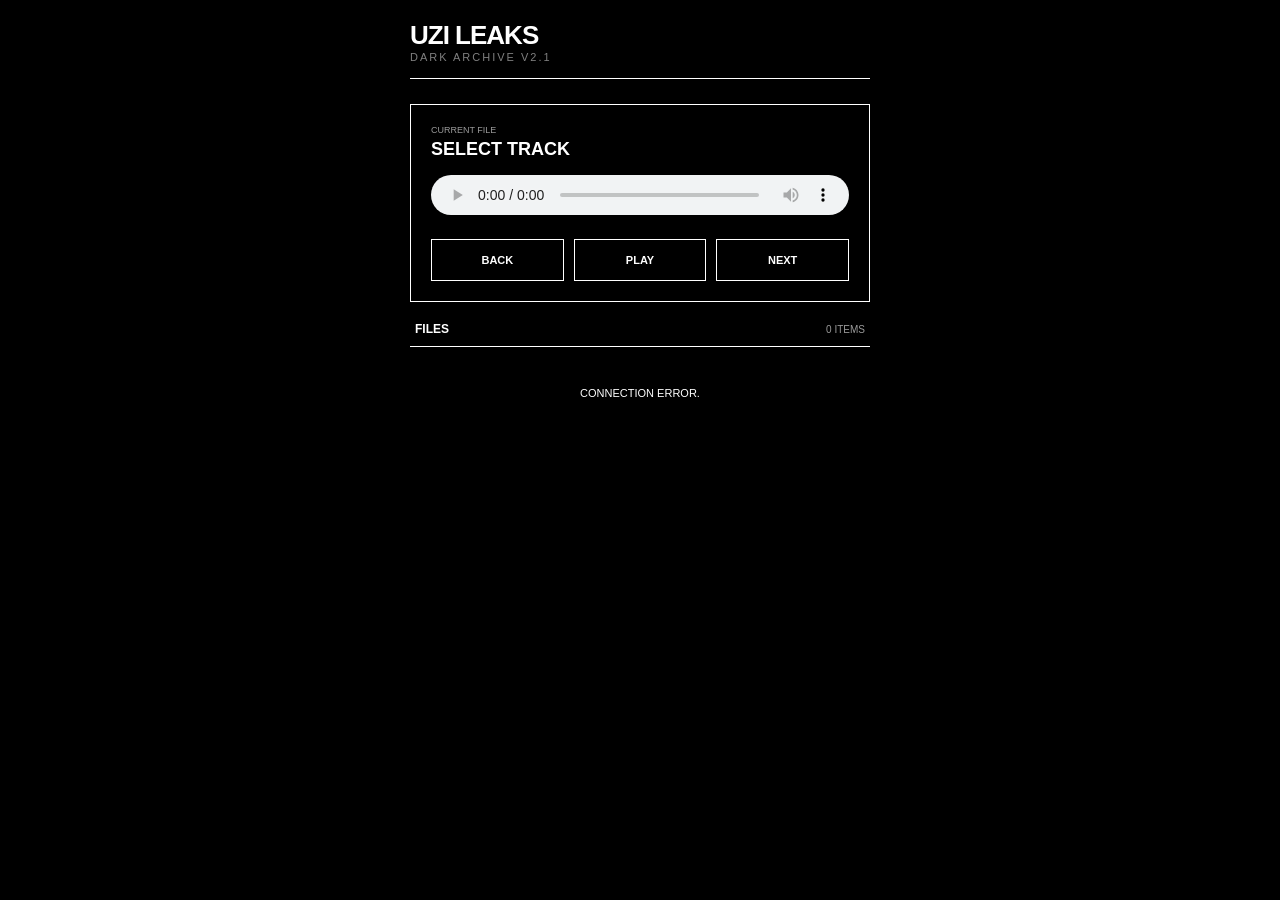
==== commit a76f4de7: "Update index.html" ====
--- a/index.html
+++ b/index.html
@@ -2,314 +2,198 @@
 <html lang="en">
 <head>
     <meta charset="UTF-8">
-    <meta name="viewport" content="width=device-width, initial-scale=1.0">
-    <title>Uzi Leaks Music Player</title>
+    <meta name="viewport" content="width=device-width, initial-scale=1.0, maximum-scale=1.0, user-scalable=no">
+    <title>Uzi Leaks</title>
     <style>
+        :root {
+            --bg: #000000;
+            --text: #ffffff;
+            --border: #ffffff;
+        }
+
         * {
             margin: 0;
             padding: 0;
             box-sizing: border-box;
+            -webkit-tap-highlight-color: transparent;
         }
 
         body {
-            font-family: 'Segoe UI', Tahoma, Geneva, Verdana, sans-serif;
-            background: linear-gradient(135deg, #667eea 0%, #764ba2 100%);
-            min-height: 100vh;
+            font-family: -apple-system, BlinkMacSystemFont, "SF Pro Text", "Helvetica Neue", Arial, sans-serif;
+            background-color: var(--bg);
+            color: var(--text);
             display: flex;
             justify-content: center;
-            align-items: center;
+            min-height: 100vh;
+            padding: env(safe-area-inset-top) 0 env(safe-area-inset-bottom) 0;
+        }
+
+        .container {
+            width: 100%;
+            max-width: 500px;
             padding: 20px;
-        }
-
-        .container {
-            background: rgba(255, 255, 255, 0.95);
-            border-radius: 20px;
-            box-shadow: 0 20px 60px rgba(0, 0, 0, 0.3);
-            width: 100%;
-            max-width: 600px;
-            padding: 40px;
-            backdrop-filter: blur(10px);
+            display: flex;
+            flex-direction: column;
         }
 
         .header {
-            text-align: center;
-            margin-bottom: 30px;
+            text-align: left;
+            border-bottom: 1px solid var(--border);
+            padding-bottom: 15px;
+            margin-bottom: 25px;
         }
 
         .header h1 {
-            color: #333;
-            margin-bottom: 5px;
-            font-size: 28px;
+            font-size: 26px;
+            font-weight: 800;
+            letter-spacing: -1px;
         }
 
         .header p {
-            color: #888;
-            font-size: 14px;
+            font-size: 11px;
+            text-transform: uppercase;
+            letter-spacing: 2px;
+            opacity: 0.5;
         }
 
         .player-section {
-            background: linear-gradient(135deg, #667eea 0%, #764ba2 100%);
-            border-radius: 15px;
-            padding: 25px;
-            margin-bottom: 25px;
-            color: white;
-        }
-
-        .now-playing {
+            background: var(--bg);
+            border: 1px solid var(--border);
+            padding: 20px;
             margin-bottom: 20px;
-            text-align: center;
+            position: sticky;
+            top: 10px;
+            z-index: 10;
         }
 
         .now-playing-title {
-            font-size: 16px;
-            opacity: 0.8;
-            margin-bottom: 8px;
+            font-size: 9px;
             text-transform: uppercase;
-            letter-spacing: 1px;
+            margin-bottom: 4px;
+            opacity: 0.6;
         }
 
         .now-playing-name {
-            font-size: 22px;
-            font-weight: bold;
-            word-break: break-word;
-            max-height: 60px;
+            font-size: 18px;
+            font-weight: 600;
+            white-space: nowrap;
             overflow: hidden;
             text-overflow: ellipsis;
+            margin-bottom: 15px;
         }
 
         audio {
             width: 100%;
+            height: 40px;
             margin-bottom: 20px;
-            height: 40px;
-            border-radius: 8px;
         }
 
         .controls {
-            display: flex;
+            display: grid;
+            grid-template-columns: 1fr 1fr 1fr;
             gap: 10px;
-            justify-content: center;
-            margin-bottom: 15px;
-            flex-wrap: wrap;
         }
 
         button {
-            background: rgba(255, 255, 255, 0.2);
-            border: 2px solid white;
-            color: white;
-            padding: 10px 20px;
-            border-radius: 8px;
+            background: transparent;
+            border: 1px solid var(--border);
+            color: var(--text);
+            padding: 14px;
+            font-size: 11px;
+            font-weight: 700;
+            text-transform: uppercase;
             cursor: pointer;
-            font-size: 14px;
-            font-weight: 600;
-            transition: all 0.3s ease;
-            text-transform: uppercase;
-            letter-spacing: 0.5px;
-        }
-
-        button:hover {
-            background: rgba(255, 255, 255, 0.3);
-            transform: translateY(-2px);
+            -webkit-appearance: none;
+            border-radius: 0;
         }
 
         button:active {
-            transform: translateY(0);
-        }
-
-        button:disabled {
-            opacity: 0.5;
-            cursor: not-allowed;
-        }
-
-        .progress-info {
-            display: flex;
-            justify-content: space-between;
-            font-size: 12px;
-            opacity: 0.8;
-            margin-top: 10px;
-        }
-
-        .playlist-section {
-            margin-top: 25px;
+            background: var(--text);
+            color: var(--bg);
         }
 
         .playlist-header {
             display: flex;
             justify-content: space-between;
             align-items: center;
-            margin-bottom: 15px;
+            margin-bottom: 10px;
+            padding: 0 5px;
         }
 
         .playlist-header h2 {
-            color: #333;
-            font-size: 18px;
+            font-size: 12px;
+            text-transform: uppercase;
         }
 
         .track-count {
-            background: #667eea;
-            color: white;
-            padding: 5px 12px;
-            border-radius: 20px;
-            font-size: 12px;
-            font-weight: 600;
+            font-size: 10px;
+            opacity: 0.6;
         }
 
         .playlist {
-            max-height: 400px;
-            overflow-y: auto;
-            border: 1px solid #e0e0e0;
-            border-radius: 10px;
-            background: #f9f9f9;
+            border-top: 1px solid var(--border);
         }
 
         .track-item {
-            padding: 12px 15px;
-            border-bottom: 1px solid #e0e0e0;
-            cursor: pointer;
-            transition: all 0.2s ease;
+            padding: 18px 10px;
+            border-bottom: 1px solid #333;
             display: flex;
             align-items: center;
-            gap: 12px;
-            color: #333;
-        }
-
-        .track-item:last-child {
-            border-bottom: none;
-        }
-
-        .track-item:hover {
-            background: #f0f0f0;
-            padding-left: 20px;
+            cursor: pointer;
         }
 
         .track-item.active {
-            background: #667eea;
-            color: white;
-            font-weight: 600;
+            background-color: #ffffff;
+            color: #000000;
         }
 
         .track-number {
-            min-width: 30px;
+            font-size: 10px;
+            margin-right: 15px;
+            width: 20px;
+            font-family: monospace;
+        }
+
+        .track-name {
+            font-size: 14px;
+            flex: 1;
+        }
+
+        .loading {
+            padding: 40px;
             text-align: center;
-            font-size: 12px;
-            opacity: 0.6;
-        }
-
-        .track-name {
-            flex: 1;
-            word-break: break-word;
-            font-size: 14px;
-            overflow: hidden;
-            text-overflow: ellipsis;
-            white-space: nowrap;
-        }
-
-        .loading {
-            text-align: center;
-            padding: 40px;
-            color: #888;
-        }
-
-        .spinner {
-            display: inline-block;
-            width: 30px;
-            height: 30px;
-            border: 3px solid #f3f3f3;
-            border-top: 3px solid #667eea;
-            border-radius: 50%;
-            animation: spin 1s linear infinite;
-        }
-
-        @keyframes spin {
-            0% { transform: rotate(0deg); }
-            100% { transform: rotate(360deg); }
-        }
-
-        .error {
-            background: #fee;
-            color: #c33;
-            padding: 15px;
-            border-radius: 10px;
-            margin-bottom: 20px;
-            border-left: 4px solid #c33;
-        }
-
-        .playlist::-webkit-scrollbar {
-            width: 6px;
-        }
-
-        .playlist::-webkit-scrollbar-track {
-            background: #f1f1f1;
-            border-radius: 10px;
-        }
-
-        .playlist::-webkit-scrollbar-thumb {
-            background: #667eea;
-            border-radius: 10px;
-        }
-
-        .playlist::-webkit-scrollbar-thumb:hover {
-            background: #764ba2;
-        }
-
-        @media (max-width: 480px) {
-            .container {
-                padding: 20px;
-            }
-
-            .header h1 {
-                font-size: 22px;
-            }
-
-            .now-playing-name {
-                font-size: 18px;
-            }
-
-            .controls {
-                gap: 8px;
-            }
-
-            button {
-                padding: 8px 15px;
-                font-size: 12px;
-            }
+            font-size: 11px;
         }
     </style>
 </head>
 <body>
     <div class="container">
         <div class="header">
-            <h1>🎵 Uzi Leaks</h1>
-            <p>Auto-loading Music Player</p>
+            <h1>UZI LEAKS</h1>
+            <p>DARK ARCHIVE v2.1</p>
         </div>
 
         <div id="error-container"></div>
 
         <div class="player-section">
-            <div class="now-playing">
-                <div class="now-playing-title">Now Playing</div>
-                <div class="now-playing-name" id="current-track">Select a track</div>
-            </div>
-
-            <audio id="audio-player" controls>
-                Your browser does not support the audio element.
+            <div class="now-playing-title">Current File</div>
+            <div class="now-playing-name" id="current-track">SELECT TRACK</div>
+
+            <audio id="audio-player" controls playsinline>
+                Your browser is not supported.
             </audio>
 
             <div class="controls">
-                <button id="prev-btn" onclick="previousTrack()">⏮️ Previous</button>
-                <button id="play-btn" onclick="togglePlay()">▶️ Play</button>
-                <button id="next-btn" onclick="nextTrack()">Next ⏭️</button>
-            </div>
-
-            <div class="progress-info">
-                <span id="current-time">0:00</span>
-                <span id="duration">0:00</span>
+                <button onclick="previousTrack()">BACK</button>
+                <button id="play-btn" onclick="togglePlay()">PLAY</button>
+                <button onclick="nextTrack()">NEXT</button>
             </div>
         </div>
 
         <div class="playlist-section">
             <div class="playlist-header">
-                <h2>Playlist</h2>
-                <div class="track-count" id="track-count">0 tracks</div>
+                <h2>FILES</h2>
+                <div id="track-count" class="track-count">0 ITEMS</div>
             </div>
             <div class="playlist" id="playlist"></div>
         </div>
@@ -326,137 +210,110 @@
         const playlistContainer = document.getElementById('playlist');
         const currentTrackDisplay = document.getElementById('current-track');
         const trackCountDisplay = document.getElementById('track-count');
-        const errorContainer = document.getElementById('error-container');
-
-        // Format time helper
-        function formatTime(seconds) {
-            if (isNaN(seconds)) return '0:00';
-            const mins = Math.floor(seconds / 60);
-            const secs = Math.floor(seconds % 60);
-            return `${mins}:${secs.toString().padStart(2, '0')}`;
-        }
-
-        // Load tracks from GitHub API
+        const playBtn = document.getElementById('play-btn');
+
         async function loadTracks() {
             try {
-                playlistContainer.innerHTML = '<div class="loading"><div class="spinner"></div><p>Loading tracks...</p></div>';
-                
+                playlistContainer.innerHTML = '<div class="loading">SYNCING ARCHIVE...</div>';
                 const response = await fetch(GITHUB_API);
-                if (!response.ok) throw new Error('Failed to fetch repository contents');
-                
                 const contents = await response.json();
                 
-                // Filter only MP3 files and sort alphabetically
                 tracks = contents
                     .filter(item => item.type === 'file' && item.name.toLowerCase().endsWith('.mp3'))
                     .sort((a, b) => a.name.localeCompare(b.name))
                     .map(item => ({
                         name: item.name.replace('.mp3', ''),
-                        url: item.download_url,
-                        fullName: item.name
+                        url: item.download_url
                     }));
 
-                if (tracks.length === 0) {
-                    showError('No MP3 files found in the repository');
-                    playlistContainer.innerHTML = '<div class="loading">No tracks available</div>';
-                    return;
+                if (tracks.length > 0) {
+                    renderPlaylist();
+                    loadTrack(0, false);
+                    setupMediaSession();
+                } else {
+                    playlistContainer.innerHTML = '<div class="loading">NO FILES FOUND.</div>';
                 }
-
-                renderPlaylist();
-                loadTrack(0);
-            } catch (error) {
-                showError(`Error loading tracks: ${error.message}`);
-                console.error('Error:', error);
+            } catch (e) {
+                playlistContainer.innerHTML = '<div class="loading">CONNECTION ERROR.</div>';
             }
         }
 
-        // Render playlist
         function renderPlaylist() {
             playlistContainer.innerHTML = '';
-            trackCountDisplay.textContent = `${tracks.length} track${tracks.length !== 1 ? 's' : ''}`;
+            trackCountDisplay.textContent = `${tracks.length} ITEMS`;
 
             tracks.forEach((track, index) => {
                 const trackElement = document.createElement('div');
                 trackElement.className = `track-item ${index === currentTrackIndex ? 'active' : ''}`;
                 trackElement.innerHTML = `
-                    <div class="track-number">${index + 1}</div>
+                    <div class="track-number">${(index + 1).toString().padStart(2, '0')}</div>
                     <div class="track-name">${track.name}</div>
                 `;
-                trackElement.onclick = () => loadTrack(index);
+                trackElement.onclick = () => loadTrack(index, true);
                 playlistContainer.appendChild(trackElement);
             });
         }
 
-        // Load a track
-        function loadTrack(index) {
-            if (index < 0 || index >= tracks.length) return;
-            
+        function loadTrack(index, autoPlay) {
             currentTrackIndex = index;
             const track = tracks[index];
-            
             audioPlayer.src = track.url;
             currentTrackDisplay.textContent = track.name;
+            // Set a new title
+            document.title = track.name;
             
-            // Update active state in playlist
-            document.querySelectorAll('.track-item').forEach((item, i) => {
-                item.classList.toggle('active', i === index);
-            });
-
-            // Auto-scroll to active track
-            const activeTrack = document.querySelectorAll('.track-item')[index];
-            if (activeTrack) {
-                activeTrack.scrollIntoView({ behavior: 'smooth', block: 'nearest' });
+            // Highlight current in UI
+            const items = document.querySelectorAll('.track-item');
+            items.forEach((item, i) => item.classList.toggle('active', i === index));
+
+            updateMediaMetadata(track);
+
+            if (autoPlay) {
+                audioPlayer.play().catch(() => console.log("User must interact first"));
             }
         }
 
-        // Playback controls
         function togglePlay() {
-            if (audioPlayer.paused) {
-                audioPlayer.play();
-                document.getElementById('play-btn').textContent = '⏸️ Pause';
-            } else {
-                audioPlayer.pause();
-                document.getElementById('play-btn').textContent = '▶️ Play';
+            if (audioPlayer.paused) audioPlayer.play();
+            else audioPlayer.pause();
+        }
+
+        function nextTrack() {
+            loadTrack((currentTrackIndex + 1) % tracks.length, true);
+        }
+
+        function previousTrack() {
+            loadTrack((currentTrackIndex - 1 + tracks.length) % tracks.length, true);
+        }
+
+        // --- iOS Lockscreen & Control Center Sync ---
+        function setupMediaSession() {
+            if ('mediaSession' in navigator) {
+                navigator.mediaSession.setActionHandler('play', () => audioPlayer.play());
+                navigator.mediaSession.setActionHandler('pause', () => audioPlayer.pause());
+                navigator.mediaSession.setActionHandler('previoustrack', () => previousTrack());
+                navigator.mediaSession.setActionHandler('nexttrack', () => nextTrack());
             }
         }
 
-        function nextTrack() {
-            loadTrack((currentTrackIndex + 1) % tracks.length);
-            audioPlayer.play();
-            document.getElementById('play-btn').textContent = '⏸️ Pause';
-        }
-
-        function previousTrack() {
-            loadTrack((currentTrackIndex - 1 + tracks.length) % tracks.length);
-            audioPlayer.play();
-            document.getElementById('play-btn').textContent = '⏸️ Pause';
-        }
-
-        // Update time display
-        audioPlayer.addEventListener('timeupdate', () => {
-            document.getElementById('current-time').textContent = formatTime(audioPlayer.currentTime);
-            document.getElementById('duration').textContent = formatTime(audioPlayer.duration);
-        });
-
-        // Auto play next track
+        function updateMediaMetadata(track) {
+            if ('mediaSession' in navigator) {
+                navigator.mediaSession.metadata = new MediaMetadata({
+                    title: track.name,
+                    artist: 'Lil Uzi Vert',
+                    album: '16*67',
+                    artwork: [
+                        { src: '[data-uri]', sizes: '255x255', type: 'image/jpeg' }
+                    ]
+                });
+            }
+        }
+
+        audioPlayer.addEventListener('play', () => playBtn.textContent = 'PAUSE');
+        audioPlayer.addEventListener('pause', () => playBtn.textContent = 'PLAY');
         audioPlayer.addEventListener('ended', nextTrack);
 
-        // Update play button state
-        audioPlayer.addEventListener('play', () => {
-            document.getElementById('play-btn').textContent = '⏸️ Pause';
-        });
-
-        audioPlayer.addEventListener('pause', () => {
-            document.getElementById('play-btn').textContent = '▶️ Play';
-        });
-
-        // Show error message
-        function showError(message) {
-            errorContainer.innerHTML = `<div class="error">${message}</div>`;
-        }
-
-        // Initialize on page load
         window.addEventListener('load', loadTracks);
     </script>
 </body>
-</html>+</html>
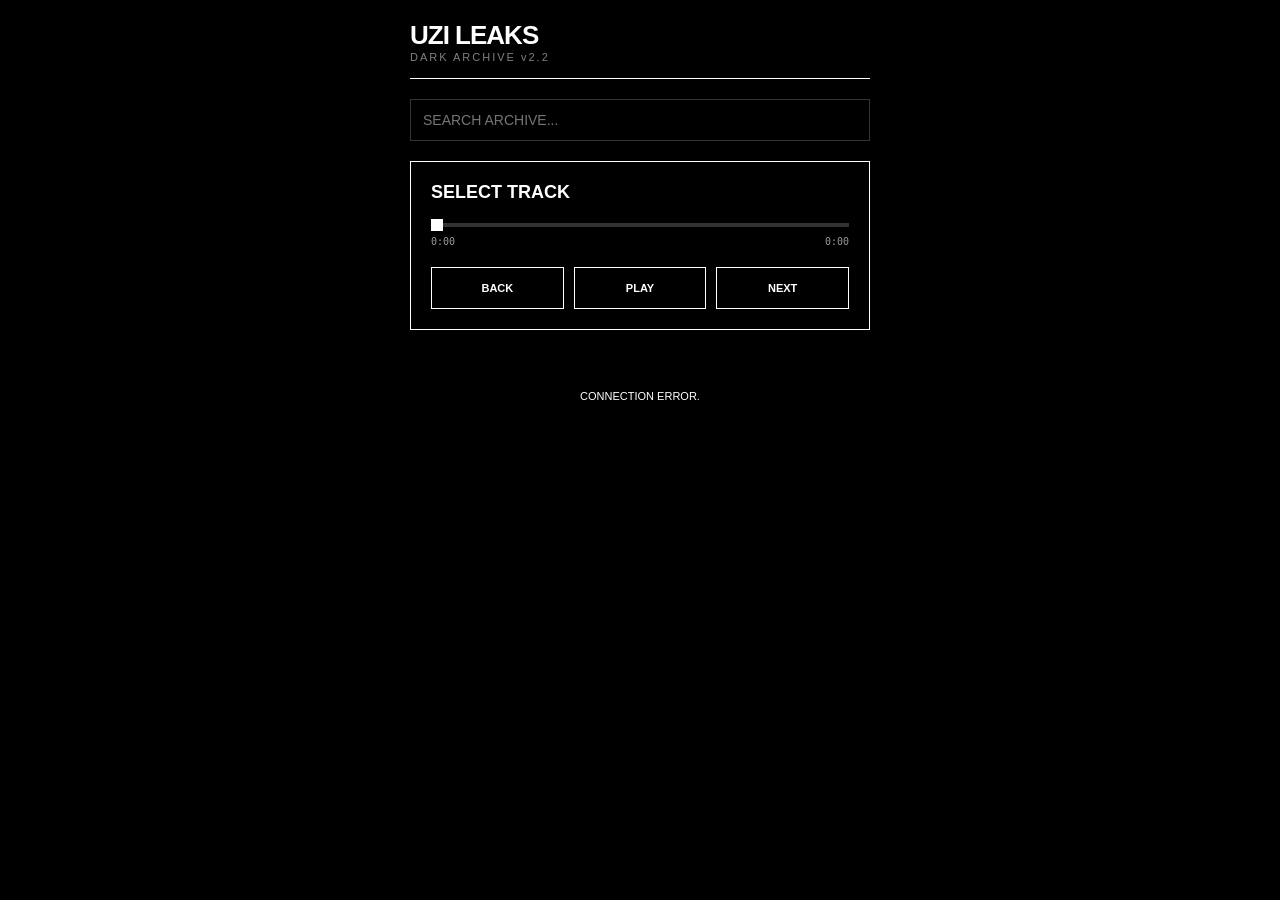
==== commit ae550ea6: "Update fmt.Println message from 'Hello' to 'Goodbye'" ====
--- a/index.html
+++ b/index.html
@@ -9,6 +9,7 @@
             --bg: #000000;
             --text: #ffffff;
             --border: #ffffff;
+            --accent: #ff0055; /* Subtle accent for progress */
         }
 
         * {
@@ -40,7 +41,7 @@
             text-align: left;
             border-bottom: 1px solid var(--border);
             padding-bottom: 15px;
-            margin-bottom: 25px;
+            margin-bottom: 20px;
         }
 
         .header h1 {
@@ -49,11 +50,24 @@
             letter-spacing: -1px;
         }
 
-        .header p {
-            font-size: 11px;
-            text-transform: uppercase;
-            letter-spacing: 2px;
-            opacity: 0.5;
+        /* Search Bar */
+        .search-container {
+            margin-bottom: 20px;
+        }
+
+        #search-input {
+            width: 100%;
+            background: transparent;
+            border: 1px solid #333;
+            color: white;
+            padding: 12px;
+            font-size: 14px;
+            outline: none;
+            transition: border 0.3s;
+        }
+
+        #search-input:focus {
+            border-color: var(--border);
         }
 
         .player-section {
@@ -66,26 +80,45 @@
             z-index: 10;
         }
 
-        .now-playing-title {
-            font-size: 9px;
-            text-transform: uppercase;
-            margin-bottom: 4px;
-            opacity: 0.6;
-        }
-
         .now-playing-name {
             font-size: 18px;
             font-weight: 600;
             white-space: nowrap;
             overflow: hidden;
             text-overflow: ellipsis;
-            margin-bottom: 15px;
-        }
-
-        audio {
+            margin-bottom: 10px;
+        }
+
+        /* Custom Timeline */
+        .timeline-container {
             width: 100%;
-            height: 40px;
             margin-bottom: 20px;
+        }
+
+        #progress-bar {
+            width: 100%;
+            height: 4px;
+            -webkit-appearance: none;
+            background: #333;
+            outline: none;
+            cursor: pointer;
+        }
+
+        #progress-bar::-webkit-slider-thumb {
+            -webkit-appearance: none;
+            width: 12px;
+            height: 12px;
+            background: var(--text);
+            cursor: pointer;
+        }
+
+        .time-info {
+            display: flex;
+            justify-content: space-between;
+            font-size: 10px;
+            font-family: monospace;
+            margin-top: 5px;
+            opacity: 0.6;
         }
 
         .controls {
@@ -103,35 +136,12 @@
             font-weight: 700;
             text-transform: uppercase;
             cursor: pointer;
-            -webkit-appearance: none;
             border-radius: 0;
         }
 
         button:active {
             background: var(--text);
             color: var(--bg);
-        }
-
-        .playlist-header {
-            display: flex;
-            justify-content: space-between;
-            align-items: center;
-            margin-bottom: 10px;
-            padding: 0 5px;
-        }
-
-        .playlist-header h2 {
-            font-size: 12px;
-            text-transform: uppercase;
-        }
-
-        .track-count {
-            font-size: 10px;
-            opacity: 0.6;
-        }
-
-        .playlist {
-            border-top: 1px solid var(--border);
         }
 
         .track-item {
@@ -147,16 +157,26 @@
             color: #000000;
         }
 
-        .track-number {
-            font-size: 10px;
-            margin-right: 15px;
-            width: 20px;
-            font-family: monospace;
-        }
-
         .track-name {
             font-size: 14px;
             flex: 1;
+            padding-right: 10px;
+            overflow: hidden;
+            text-overflow: ellipsis;
+            white-space: nowrap;
+        }
+
+        /* Download Icon */
+        .dl-link {
+            color: inherit;
+            text-decoration: none;
+            padding: 5px 10px;
+            font-size: 18px;
+            opacity: 0.6;
+        }
+
+        .dl-link:hover {
+            opacity: 1;
         }
 
         .loading {
@@ -170,19 +190,26 @@
     <div class="container">
         <div class="header">
             <h1>UZI LEAKS</h1>
-            <p>DARK ARCHIVE v2.1</p>
+            <p style="font-size: 11px; letter-spacing: 2px; opacity: 0.5;">DARK ARCHIVE v2.2</p>
         </div>
 
-        <div id="error-container"></div>
+        <div class="search-container">
+            <input type="text" id="search-input" placeholder="SEARCH ARCHIVE..." oninput="filterTracks()">
+        </div>
 
         <div class="player-section">
-            <div class="now-playing-title">Current File</div>
             <div class="now-playing-name" id="current-track">SELECT TRACK</div>
-
-            <audio id="audio-player" controls playsinline>
-                Your browser is not supported.
-            </audio>
-
+            
+            <div class="timeline-container">
+                <input type="range" id="progress-bar" value="0" min="0" step="1">
+                <div class="time-info">
+                    <span id="current-time">0:00</span>
+                    <span id="duration">0:00</span>
+                </div>
+            </div>
+
+            <audio id="audio-player" playsinline></audio>
+            
             <div class="controls">
                 <button onclick="previousTrack()">BACK</button>
                 <button id="play-btn" onclick="togglePlay()">PLAY</button>
@@ -191,11 +218,7 @@
         </div>
 
         <div class="playlist-section">
-            <div class="playlist-header">
-                <h2>FILES</h2>
-                <div id="track-count" class="track-count">0 ITEMS</div>
-            </div>
-            <div class="playlist" id="playlist"></div>
+            <div id="playlist" class="playlist"></div>
         </div>
     </div>
 
@@ -205,12 +228,17 @@
         const GITHUB_API = `https://api.github.com/repos/${REPO_OWNER}/${REPO_NAME}/contents`;
 
         let tracks = [];
+        let filteredTracks = [];
         let currentTrackIndex = 0;
+        
         const audioPlayer = document.getElementById('audio-player');
         const playlistContainer = document.getElementById('playlist');
         const currentTrackDisplay = document.getElementById('current-track');
-        const trackCountDisplay = document.getElementById('track-count');
         const playBtn = document.getElementById('play-btn');
+        const progressBar = document.getElementById('progress-bar');
+        const currentTimeDisplay = document.getElementById('current-time');
+        const durationDisplay = document.getElementById('duration');
+        const searchInput = document.getElementById('search-input');
 
         async function loadTracks() {
             try {
@@ -226,32 +254,39 @@
                         url: item.download_url
                     }));
 
+                filteredTracks = [...tracks];
                 if (tracks.length > 0) {
-                    renderPlaylist();
+                    renderPlaylist(filteredTracks);
                     loadTrack(0, false);
                     setupMediaSession();
-                } else {
-                    playlistContainer.innerHTML = '<div class="loading">NO FILES FOUND.</div>';
                 }
             } catch (e) {
                 playlistContainer.innerHTML = '<div class="loading">CONNECTION ERROR.</div>';
             }
         }
 
-        function renderPlaylist() {
+        function renderPlaylist(list) {
             playlistContainer.innerHTML = '';
-            trackCountDisplay.textContent = `${tracks.length} ITEMS`;
-
-            tracks.forEach((track, index) => {
+            list.forEach((track, index) => {
                 const trackElement = document.createElement('div');
-                trackElement.className = `track-item ${index === currentTrackIndex ? 'active' : ''}`;
+                trackElement.className = `track-item ${track.url === tracks[currentTrackIndex]?.url ? 'active' : ''}`;
                 trackElement.innerHTML = `
-                    <div class="track-number">${(index + 1).toString().padStart(2, '0')}</div>
-                    <div class="track-name">${track.name}</div>
+                    <div class="track-name" onclick="playFromList('${track.url}')">${track.name}</div>
+                    <a href="${track.url}" download="${track.name}.mp3" class="dl-link" onclick="event.stopPropagation()">↓</a>
                 `;
-                trackElement.onclick = () => loadTrack(index, true);
                 playlistContainer.appendChild(trackElement);
             });
+        }
+
+        function filterTracks() {
+            const query = searchInput.value.toLowerCase();
+            filteredTracks = tracks.filter(t => t.name.toLowerCase().includes(query));
+            renderPlaylist(filteredTracks);
+        }
+
+        function playFromList(url) {
+            const index = tracks.findIndex(t => t.url === url);
+            loadTrack(index, true);
         }
 
         function loadTrack(index, autoPlay) {
@@ -259,18 +294,12 @@
             const track = tracks[index];
             audioPlayer.src = track.url;
             currentTrackDisplay.textContent = track.name;
-            // Set a new title
             document.title = track.name;
             
-            // Highlight current in UI
-            const items = document.querySelectorAll('.track-item');
-            items.forEach((item, i) => item.classList.toggle('active', i === index));
-
-            updateMediaMetadata(track);
-
-            if (autoPlay) {
-                audioPlayer.play().catch(() => console.log("User must interact first"));
-            }
+            document.querySelectorAll('.track-item').forEach(item => item.classList.remove('active'));
+            renderPlaylist(filteredTracks);
+
+            if (autoPlay) audioPlayer.play();
         }
 
         function togglePlay() {
@@ -286,7 +315,27 @@
             loadTrack((currentTrackIndex - 1 + tracks.length) % tracks.length, true);
         }
 
-        // --- iOS Lockscreen & Control Center Sync ---
+        // Timeline Logic
+        audioPlayer.ontimeupdate = () => {
+            if (!isNaN(audioPlayer.duration)) {
+                const progress = (audioPlayer.currentTime / audioPlayer.duration) * 100;
+                progressBar.value = progress;
+                currentTimeDisplay.textContent = formatTime(audioPlayer.currentTime);
+                durationDisplay.textContent = formatTime(audioPlayer.duration);
+            }
+        };
+
+        progressBar.oninput = () => {
+            const time = (progressBar.value / 100) * audioPlayer.duration;
+            audioPlayer.currentTime = time;
+        };
+
+        function formatTime(seconds) {
+            const min = Math.floor(seconds / 60);
+            const sec = Math.floor(seconds % 60);
+            return `${min}:${sec < 10 ? '0' : ''}${sec}`;
+        }
+
         function setupMediaSession() {
             if ('mediaSession' in navigator) {
                 navigator.mediaSession.setActionHandler('play', () => audioPlayer.play());
@@ -296,19 +345,6 @@
             }
         }
 
-        function updateMediaMetadata(track) {
-            if ('mediaSession' in navigator) {
-                navigator.mediaSession.metadata = new MediaMetadata({
-                    title: track.name,
-                    artist: 'Lil Uzi Vert',
-                    album: '16*67',
-                    artwork: [
-                        { src: '[data-uri]', sizes: '255x255', type: 'image/jpeg' }
-                    ]
-                });
-            }
-        }
-
         audioPlayer.addEventListener('play', () => playBtn.textContent = 'PAUSE');
         audioPlayer.addEventListener('pause', () => playBtn.textContent = 'PLAY');
         audioPlayer.addEventListener('ended', nextTrack);
